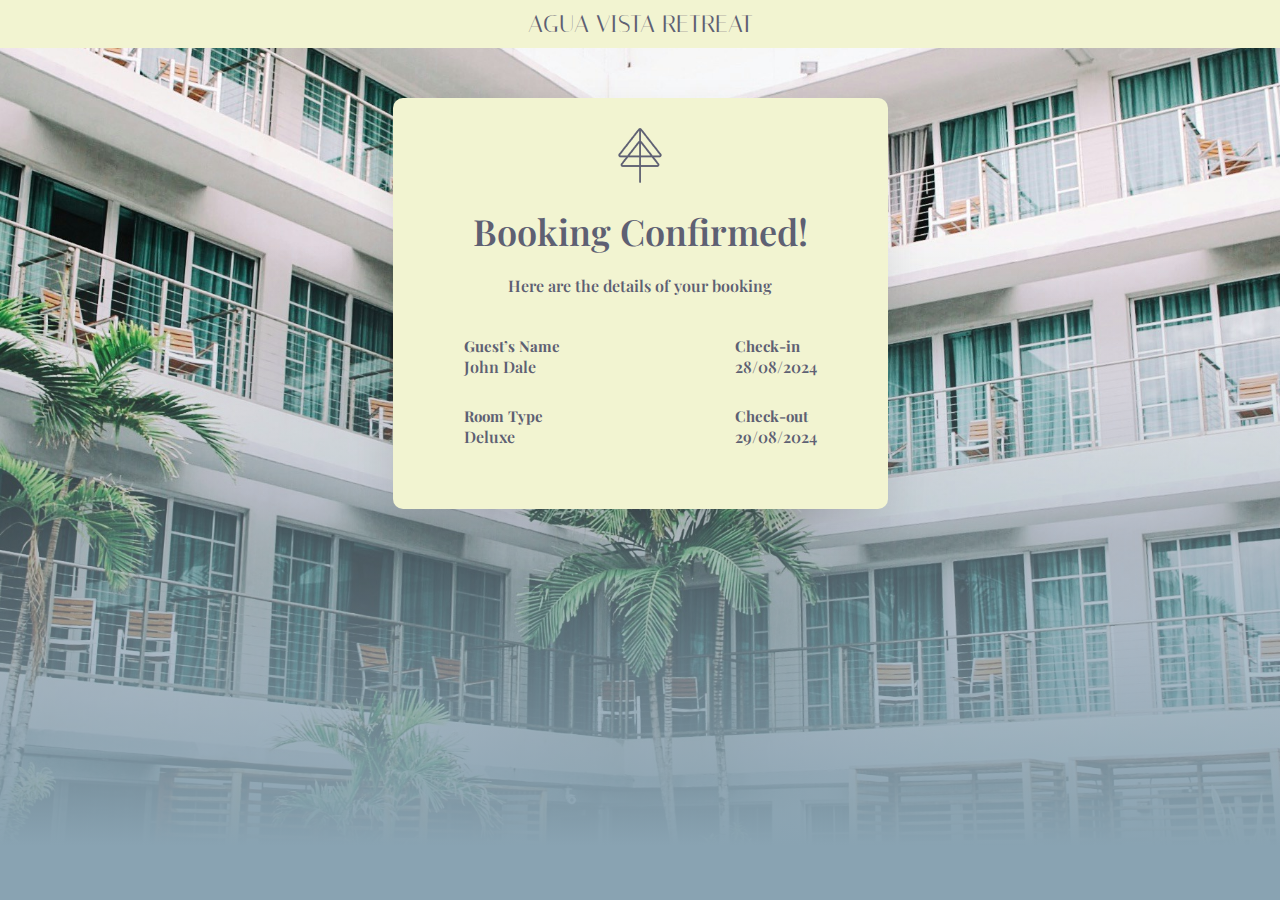
==== demo/src/main/resources/templates/bookingconfirmation.html @ 4fb2984f "Rizky Commit" ====
<!DOCTYPE html>
<html lang="en">
<head>
  <link rel="stylesheet" href="../static/CBookingconfirmation.css">
  <link href="https://fonts.googleapis.com/css2?family=Playfair+Display:wght@400;600;700&display=swap" rel="stylesheet">
  <link href='https://fonts.googleapis.com/css?family=Italiana' rel='stylesheet'>
  <meta charset="UTF-8">
  <title>Agua Vista Retreat</title>
</head>
<body class="body">
<div class="topnavbar">
  <div class="header-title">AGUA VISTA RETREAT</div>
</div>

<div class="booking-confirmation">
  <img src="../static/LogoMain.png" alt="Confirmation Image">
  <div class="confirmation-text">
    <div class="title">Booking Confirmed!</div>
    <div class="details">Here are the details of your booking</div>
    <div class="container">
      <div class="column">
        <div class="detail">
          <div class="label">Guest’s Name</div>
          <div class="value">John Dale</div>
        </div>
        <div class="detail">
          <div class="label">Room Type</div>
          <div class="value">Deluxe</div>
        </div>
      </div>
      <div class="column">
        <div class="detail">
          <div class="label">Check-in</div>
          <div class="value">28/08/2024</div>
        </div>
        <div class="detail">
          <div class="label">Check-out</div>
          <div class="value">29/08/2024</div>
        </div>
      </div>
    </div>
  </div>
</div>
</div>
</div>
</body>
</html>
---- demo/src/main/resources/static/CBookingconfirmation.css ----
.body {
    margin: 0;
    font-family: 'Playfair Display', serif;
    display: flex;
    flex-direction: column;
    width: 100vw;
    max-width: 100%;
    background: linear-gradient(0deg, #89A3B2 6.01%, rgba(0, 0, 0, 0.00) 73.03%),
    url('bg.jpg') center/cover no-repeat;
    background-attachment: fixed;
}

.topnavbar {
    display: flex;
    padding: 10px;
    justify-content: center;
    align-items: center;
    gap: 10px;
    background: #F2F4D1;
    color: #5E6073;
    font-family: Italiana;
    font-size: 24px;
    font-style: normal;
    font-weight: 400;
    line-height: normal;
}

.booking-confirmation {
    width: 435px;
    height: 351px;
    padding: 30px;
    background: #F2F4D1;
    box-shadow: 0px 18px 41px rgba(0, 0, 0, 0.10);
    border-radius: 10px;
    text-align: center;
    margin: 50px auto; /* Center the container horizontally and add a gap from the top */
}

.booking-confirmation img {
    width: 50px;
    height: 55px;
}

.confirmation-text {
    padding: 20px;
    text-align: center;
    color: #5E6073;
    font-size: 36px;
    font-family: Playfair Display;
    font-weight: 600;
    word-wrap: break-word;
}

.details {
    padding: 20px;
    font-size: 16px;
    flex-direction: row;
    justify-content: center;
    align-items: center;
    gap: 30px;
    display: flex;
}

.container {
    width: 100%;
    height: 100%;
    display: flex;
    justify-content: center; /* Center the columns horizontally */
    align-items: center;
    gap: 135px;
}

.column {
    padding: 20px;
    display: flex;
    flex-direction: column;
    justify-content: center;
    align-items: flex-start;
    gap: 29px;
}

.detail {
    display: flex;
    flex-direction: column;
    justify-content: flex-start;
    align-items: flex-start;
}

.label {
    text-align: center;
    color: #5E6073;
    font-size: 15px;
    font-family: 'Playfair Display', serif;
    font-weight: bold;
    word-wrap: break-word;
}

.value {
    text-align: center;
    color: #5E6073;
    font-size: 16px;
    font-family: 'Playfair Display', serif;
    font-weight: 600;
    word-wrap: break-word;
}
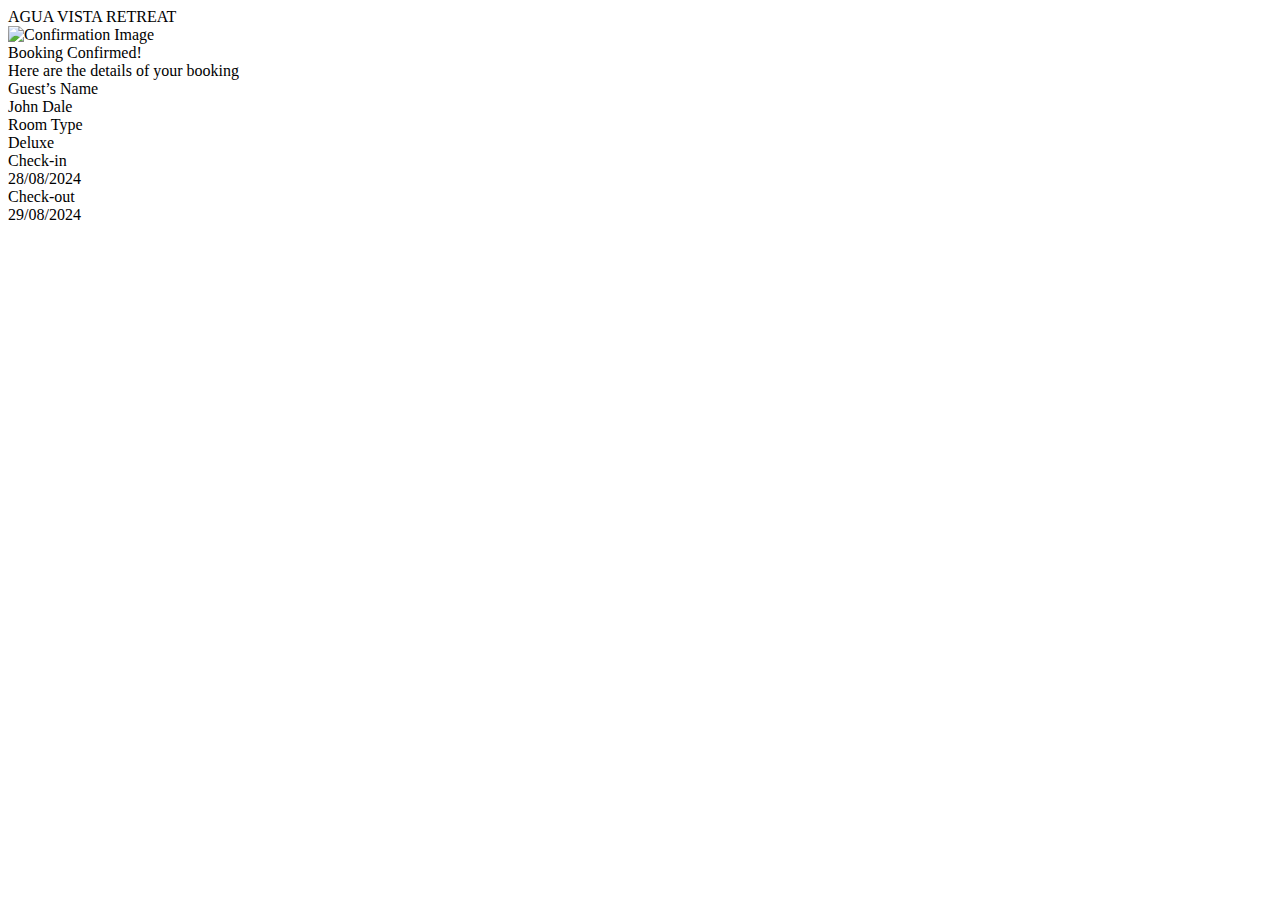
==== commit c6119903: "Rizky Commit" ====
--- a/demo/src/main/resources/templates/bookingconfirmation.html
+++ b/demo/src/main/resources/templates/bookingconfirmation.html
@@ -1,7 +1,7 @@
 <!DOCTYPE html>
-<html lang="en">
+<html lang="en" xmlns:th="http://www.w3.org/1999/xhtml">
 <head>
-  <link rel="stylesheet" href="../static/CBookingconfirmation.css">
+  <link rel="stylesheet" href="CBookingconfirmation.css">
   <link href="https://fonts.googleapis.com/css2?family=Playfair+Display:wght@400;600;700&display=swap" rel="stylesheet">
   <link href='https://fonts.googleapis.com/css?family=Italiana' rel='stylesheet'>
   <meta charset="UTF-8">
@@ -13,7 +13,7 @@
 </div>
 
 <div class="booking-confirmation">
-  <img src="../static/LogoMain.png" alt="Confirmation Image">
+  <img src="LogoMain.png" alt="Confirmation Image">
   <div class="confirmation-text">
     <div class="title">Booking Confirmed!</div>
     <div class="details">Here are the details of your booking</div>
@@ -44,4 +44,4 @@
 </div>
 </div>
 </body>
-</html>+</html>
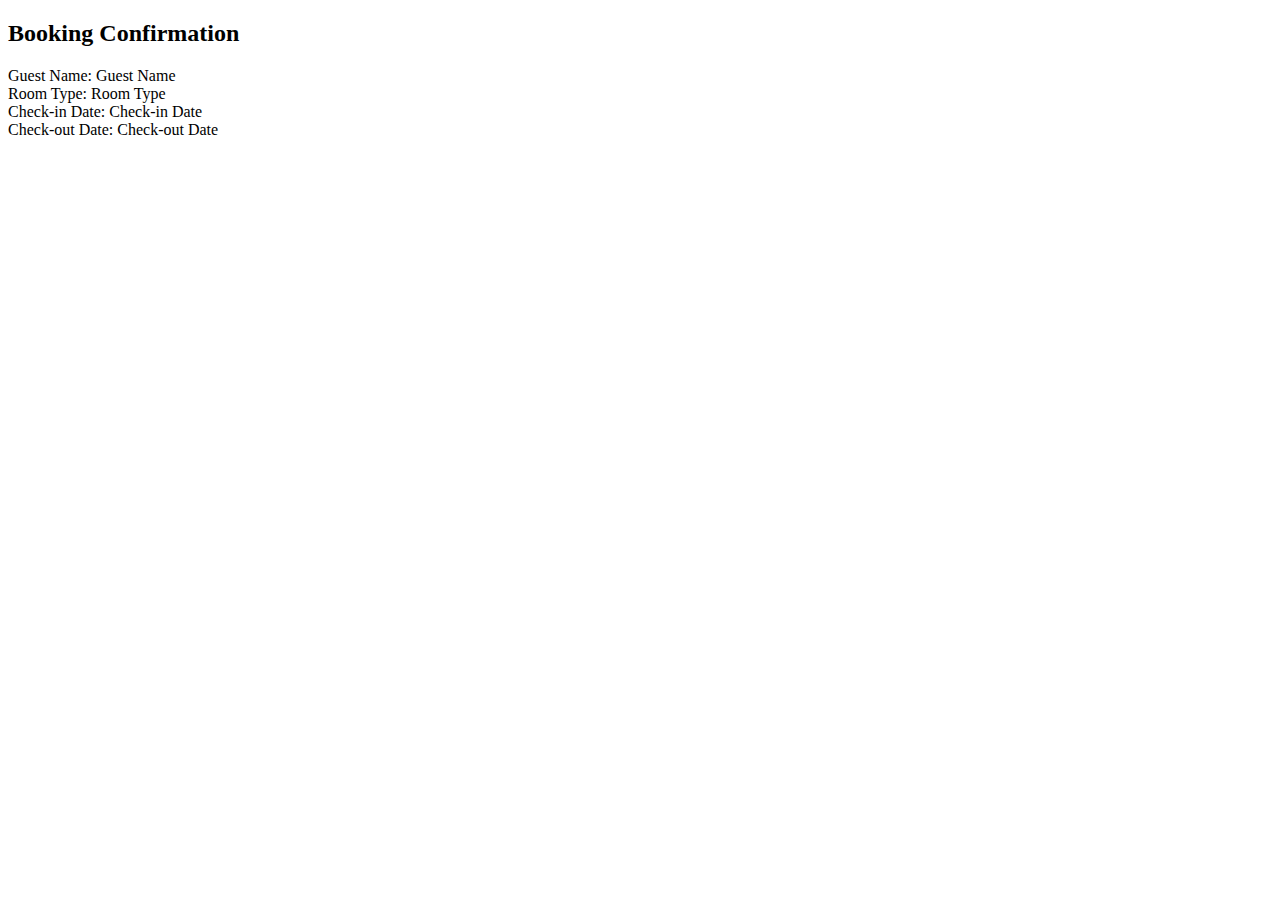
==== commit e4bdf1e1: "Rizky Changes" ====
--- a/demo/src/main/resources/templates/bookingconfirmation.html
+++ b/demo/src/main/resources/templates/bookingconfirmation.html
@@ -1,47 +1,30 @@
 <!DOCTYPE html>
-<html lang="en" xmlns:th="http://www.w3.org/1999/xhtml">
+<html xmlns:th="http://www.thymeleaf.org">
 <head>
+  <meta charset="UTF-8">
+  <title>Booking Confirmation</title>
   <link rel="stylesheet" href="CBookingconfirmation.css">
-  <link href="https://fonts.googleapis.com/css2?family=Playfair+Display:wght@400;600;700&display=swap" rel="stylesheet">
-  <link href='https://fonts.googleapis.com/css?family=Italiana' rel='stylesheet'>
-  <meta charset="UTF-8">
-  <title>Agua Vista Retreat</title>
 </head>
-<body class="body">
-<div class="topnavbar">
-  <div class="header-title">AGUA VISTA RETREAT</div>
-</div>
-
-<div class="booking-confirmation">
-  <img src="LogoMain.png" alt="Confirmation Image">
-  <div class="confirmation-text">
-    <div class="title">Booking Confirmed!</div>
-    <div class="details">Here are the details of your booking</div>
-    <div class="container">
-      <div class="column">
-        <div class="detail">
-          <div class="label">Guest’s Name</div>
-          <div class="value">John Dale</div>
-        </div>
-        <div class="detail">
-          <div class="label">Room Type</div>
-          <div class="value">Deluxe</div>
-        </div>
-      </div>
-      <div class="column">
-        <div class="detail">
-          <div class="label">Check-in</div>
-          <div class="value">28/08/2024</div>
-        </div>
-        <div class="detail">
-          <div class="label">Check-out</div>
-          <div class="value">29/08/2024</div>
-        </div>
-      </div>
-    </div>
+<body>
+<div class="container">
+  <h2>Booking Confirmation</h2>
+  <div>
+    <label>Guest Name:</label>
+    <span th:text="${booking.notes}">Guest Name</span>
   </div>
-</div>
-</div>
+  <div>
+    <label>Room Type:</label>
+    <span th:text="${booking.status}">Room Type</span>
+  </div>
+  <div>
+    <label>Check-in Date:</label>
+    <span th:text="${booking.start}">Check-in Date</span>
+  </div>
+  <div>
+    <label>Check-out Date:</label>
+    <span th:text="${booking.endDate}">Check-out Date</span>
+  </div>
 </div>
 </body>
 </html>
+
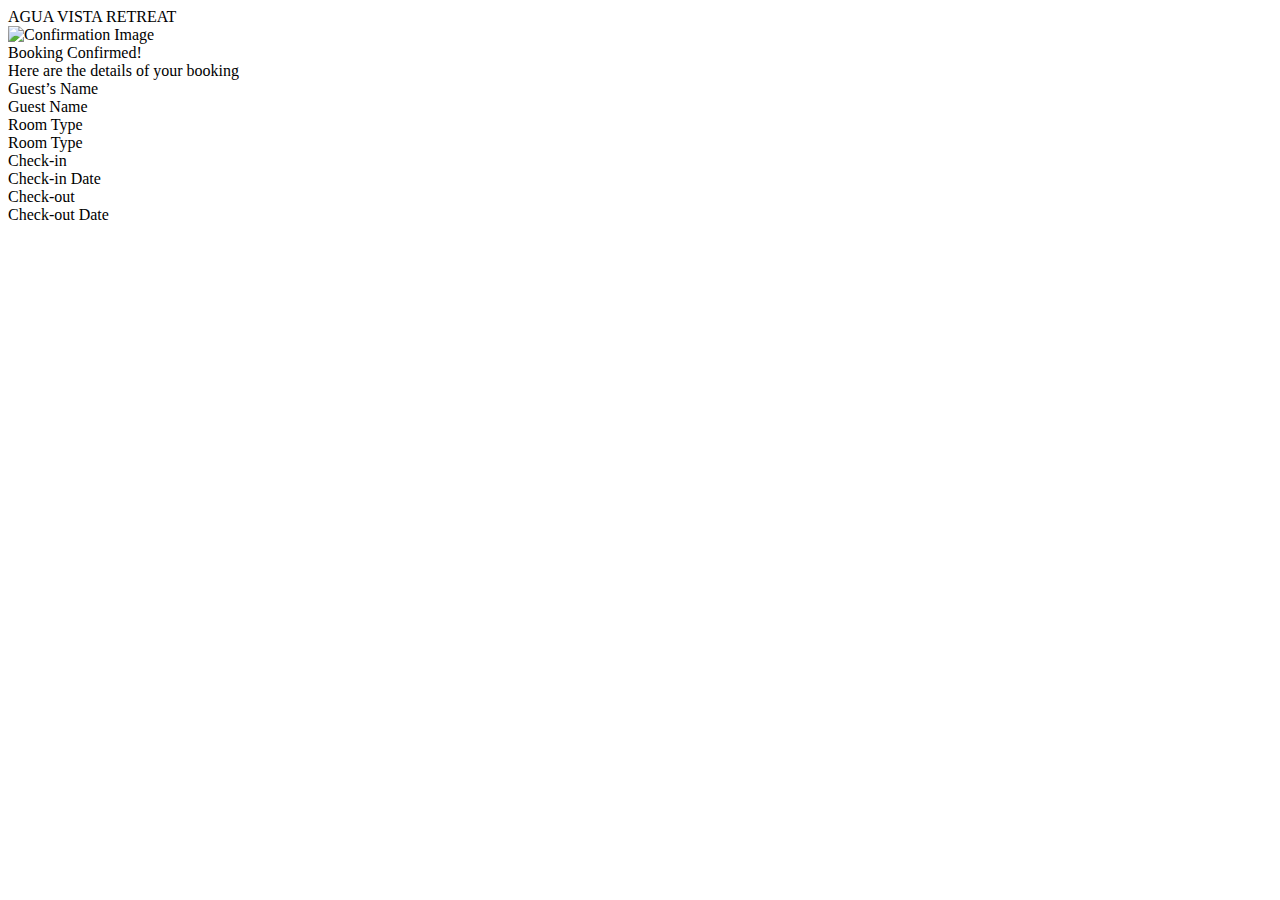
==== commit 9eea40b4: "FINAL CHANGES" ====
--- a/demo/src/main/resources/templates/bookingconfirmation.html
+++ b/demo/src/main/resources/templates/bookingconfirmation.html
@@ -1,30 +1,46 @@
 <!DOCTYPE html>
-<html xmlns:th="http://www.thymeleaf.org">
+<html lang="en" xmlns:th="http://www.thymeleaf.org">
 <head>
+  <link rel="stylesheet" href="/CBookingconfirmation.css">
+  <link href="https://fonts.googleapis.com/css2?family=Playfair+Display:wght@400;600;700&display=swap" rel="stylesheet">
   <meta charset="UTF-8">
-  <title>Booking Confirmation</title>
-  <link rel="stylesheet" href="CBookingconfirmation.css">
+  <meta name="viewport" content="width=device-width, initial-scale=1.0">
+  <title>Agua Vista Retreat</title>
 </head>
-<body>
-<div class="container">
-  <h2>Booking Confirmation</h2>
-  <div>
-    <label>Guest Name:</label>
-    <span th:text="${booking.notes}">Guest Name</span>
+<body class="body">
+<div class="topnavbar">
+  <div class="logo-container">
   </div>
-  <div>
-    <label>Room Type:</label>
-    <span th:text="${booking.status}">Room Type</span>
-  </div>
-  <div>
-    <label>Check-in Date:</label>
-    <span th:text="${booking.start}">Check-in Date</span>
-  </div>
-  <div>
-    <label>Check-out Date:</label>
-    <span th:text="${booking.endDate}">Check-out Date</span>
+  <div class="header-title">AGUA VISTA RETREAT</div>
+</div>
+<div class="booking-confirmation">
+  <img src="/img/LogoMain.png" alt="Confirmation Image">
+  <div class="confirmation-text">
+    <div class="title">Booking Confirmed!</div>
+    <div class="details">Here are the details of your booking</div>
+    <div class="container">
+      <div class="column">
+        <div class="detail">
+          <div class="label">Guest’s Name</div>
+          <div class="value" th:text="${customer != null ? customer.firstName + ' ' + customer.lastName : booking.notes}">Guest Name</div>
+        </div>
+        <div class="detail">
+          <div class="label">Room Type</div>
+          <div class="value" th:text="${booking.roomType}">Room Type</div>
+        </div>
+      </div>
+      <div class="column">
+        <div class="detail">
+          <div class="label">Check-in</div>
+          <div class="value" th:text="${#dates.format(booking.start, 'dd/MM/yyyy')}">Check-in Date</div>
+        </div>
+        <div class="detail">
+          <div class="label">Check-out</div>
+          <div class="value" th:text="${#dates.format(booking.endDate, 'dd/MM/yyyy')}">Check-out Date</div>
+        </div>
+      </div>
+    </div>
   </div>
 </div>
 </body>
 </html>
-
